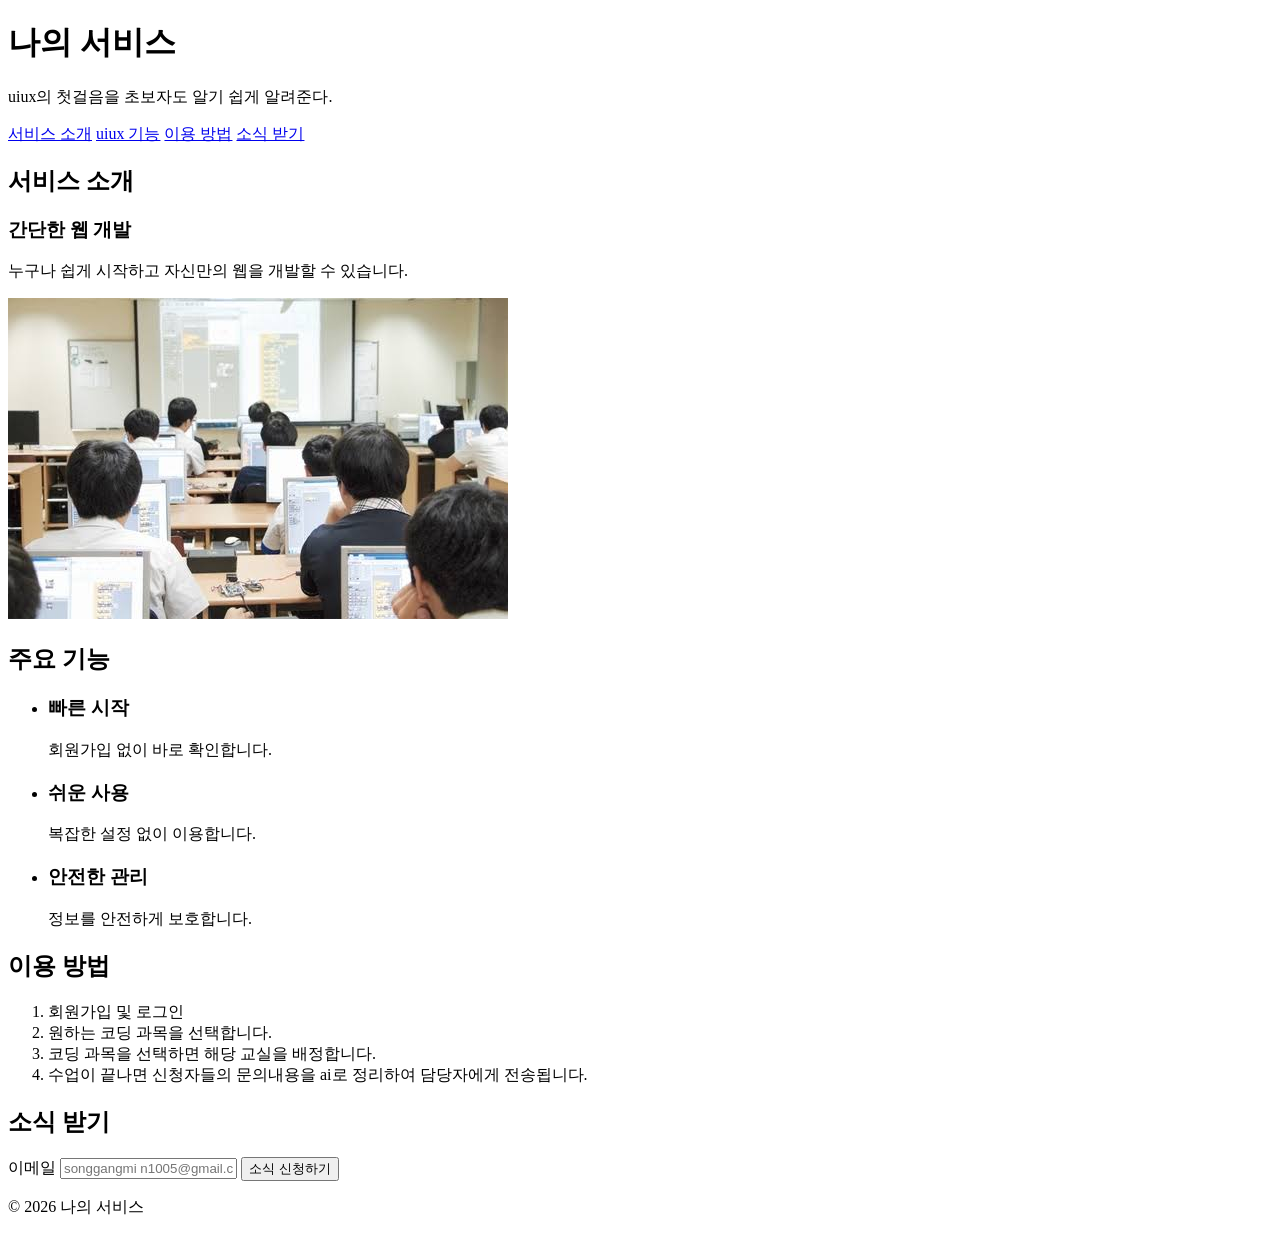
==== index3.html @ a7849eef "코딩uiux교실" ====
<!DOCTYPE html>
<html lang="ko">
<head>
  <meta charset="UTF-8">
  <meta name="viewport" content="width=device-width, initial-scale=1.0">
  <title>나의 서비스 | 서비스 소개</title>
</head>
<body>
  <!--
  사용자: uiux의 기초로 배우고 싶은 사람
  목적: 코딩으로 uiux의 주요 내용과 개발하는 방법을 알려준다
  핵심 행동: 필요한 영역으로 이동하고 이메일로 소식을 신청한다.
  정보 순서: uiux 소개 → 주요 기능 → 이용 방법 → 소식 받기
  -->

  <header>
    <h1>나의 서비스</h1>
    <p>uiux의 첫걸음을 초보자도 알기 쉽게 알려준다.</p>

    <nav aria-label="주요 메뉴">
      <a href="#about">서비스 소개</a>
      <a href="#features">uiux 기능</a>
      <a href="#steps">이용 방법</a>
      <a href="#subscribe">소식 받기</a>
    </nav>
  </header>

  <main>
    <section id="about">
      <h2>서비스 소개</h2>
      <h3>간단한 웹 개발</h3>
      <p>누구나 쉽게 시작하고 자신만의 웹을 개발할 수 있습니다.</p>

      <img
        src="./assets/images/service.jpg"
        alt="코딩으로 웹을 개발하는 사용자"
      >
    </section>

    <section id="features">
      <h2>주요 기능</h2>

      <ul>
        <li>
          <h3>빠른 시작</h3>
          <p>회원가입 없이 바로 확인합니다.</p>
        </li>
        <li>
          <h3>쉬운 사용</h3>
          <p>복잡한 설정 없이 이용합니다.</p>
        </li>
        <li>
          <h3>안전한 관리</h3>
          <p>정보를 안전하게 보호합니다.</p>
        </li>
      </ul>
    </section>

    <section id="steps">
      <h2>이용 방법</h2>

      <ol>
        <li>회원가입 및 로그인</li>
        <li>원하는 코딩 과목을 선택합니다.</li>
        <li>코딩 과목을 선택하면 해당 교실을 배정합니다.</li>
        <li>수업이 끝나면 신청자들의 문의내용을 ai로 정리하여 담당자에게 전송됩니다.</li>
      </ol>
    </section>

    <section id="subscribe">
      <h2>소식 받기</h2>

      <form>
        <label for="email">이메일</label>
        <input
          type="email"
          id="email"
          name="email"
          placeholder="songgangmi n1005@gmail.com"
        >
        <button type="submit">소식 신청하기</button>
      </form>
    </section>
  </main>

  <footer>
    <p>© 2026 나의 서비스</p>
  </footer>
</body>
</html>
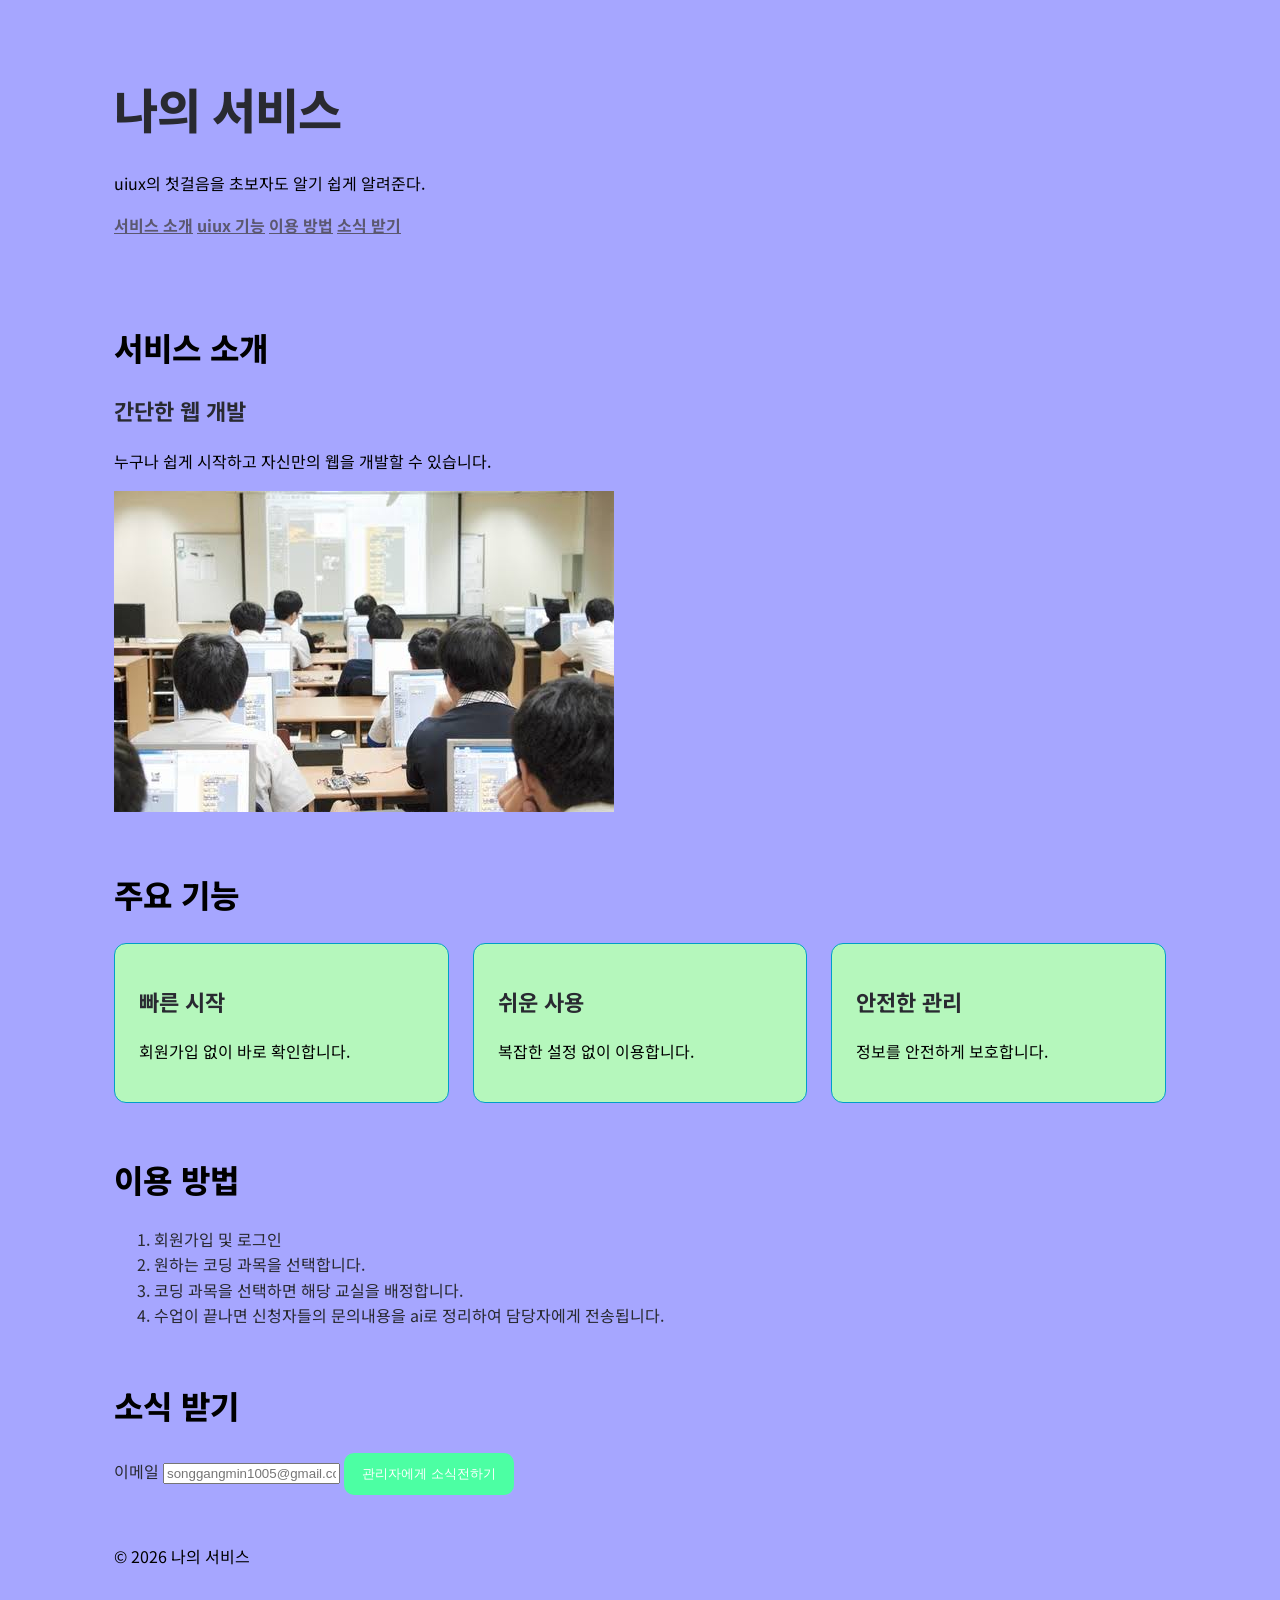
==== commit 77830480: "uiux 3주차 과제" ====
--- a/index3.html
+++ b/index3.html
@@ -4,7 +4,13 @@
   <meta charset="UTF-8">
   <meta name="viewport" content="width=device-width, initial-scale=1.0">
   <title>나의 서비스 | 서비스 소개</title>
+
+  <link rel="preconnect" href="https://fonts.googleapis.com">
+  <link rel="preconnect" href="https://fonts.gstatic.com" crossorigin>
+  <link href="https://fonts.googleapis.com/css2?family=Noto+Sans+KR:wght@100..900&display=swap" rel="stylesheet">
+  <link rel="stylesheet" href="style.css">
 </head>
+
 <body>
   <!--
   사용자: uiux의 기초로 배우고 싶은 사람
@@ -39,17 +45,18 @@
 
     <section id="features">
       <h2>주요 기능</h2>
-
-      <ul>
-        <li>
+      <ul class="feature-list">
+        <li class="feature-card">
           <h3>빠른 시작</h3>
           <p>회원가입 없이 바로 확인합니다.</p>
         </li>
-        <li>
+
+        <li class="feature-card">
           <h3>쉬운 사용</h3>
           <p>복잡한 설정 없이 이용합니다.</p>
         </li>
-        <li>
+
+        <li class="feature-card">
           <h3>안전한 관리</h3>
           <p>정보를 안전하게 보호합니다.</p>
         </li>
@@ -67,7 +74,7 @@
       </ol>
     </section>
 
-    <section id="subscribe">
+    <section id="subscribe" class="subscribe-card">
       <h2>소식 받기</h2>
 
       <form>
@@ -76,9 +83,9 @@
           type="email"
           id="email"
           name="email"
-          placeholder="songgangmi n1005@gmail.com"
+          placeholder="songgangmin1005@gmail.com"
         >
-        <button type="submit">소식 신청하기</button>
+        <button type="submit">관리자에게 소식전하기</button>
       </form>
     </section>
   </main>
@@ -86,5 +93,9 @@
   <footer>
     <p>© 2026 나의 서비스</p>
   </footer>
+
+
 </body>
+
+
 </html>
--- a/style.css
+++ b/style.css
@@ -0,0 +1,116 @@
+body {
+  color: #292a31;
+  font-family: "Noto Sans KR", Arial, sans-serif;
+  line-height: 1.6;
+  margin: 0;
+  background-color: #a6a6ff;
+}
+
+header,
+main,
+footer{
+    max-width: 1100px;
+    margin: 0 auto;
+    padding: 0 24px;
+}
+
+header{
+    padding-top: 48px;
+    padding-bottom: 32px;
+}
+
+section{
+    margin-top: 56px;
+}
+
+footer{
+    padding-top: 32px;
+    padding-bottom: 32px;
+}
+
+nav a{
+  color: #5b5870;
+  font-weight: 700;
+}
+
+h1{
+    font-size: 48px;
+    font-weight: 800;
+    line-height: 1.2;
+    letter-spacing: -0.02em;
+}
+
+h2{
+    color: #000;
+    font-size: 32px;
+    font-weight: 800;
+    line-height: 1.3;
+}
+
+h3{
+    font-size: 22px;
+    font-weight: 700;
+    line-height: 1.4;
+}
+
+p{
+    color: #000;
+    line-height: 1.7;
+}
+
+.feature-list {
+  list-style-type: none;
+  padding-left: 0;
+  margin: 0;
+  display: flex;
+  align-items: stretch;
+  gap: 24px;
+  
+}
+
+.feature-card {
+  flex: 1;
+  padding: 20px 24px;
+  margin-bottom: 0;
+  border: 1px solid #009fc7;
+  border-radius: 12px;
+  background-color: #b5f7bc;
+}
+
+*,
+*::before,
+*::after {
+    box-sizing: border-box;
+}
+
+.subcribe-card{
+  padding: 24px;
+  margin-top: 32px;
+  background-color: #fffefe;
+  border: 1px solid #fffefe;
+  border-radius: 12px;
+}
+
+button{
+    padding: 12px 18px;
+    border: 0;
+    border-radius: 10px;
+    color: #ffffff;
+    background-color: #4cffa3;
+    cursor: pointer;
+    transition: background-color 0.2s, transfrom 0.2s ease;
+}
+
+button:hover{
+    background-color: #148e4b;
+}
+
+button:focus,
+input:focus{
+    outline: 3px solid #a4fab4;
+    outline-offset: 2px;
+}
+
+button:active{
+    transform: translate(1px);
+}
